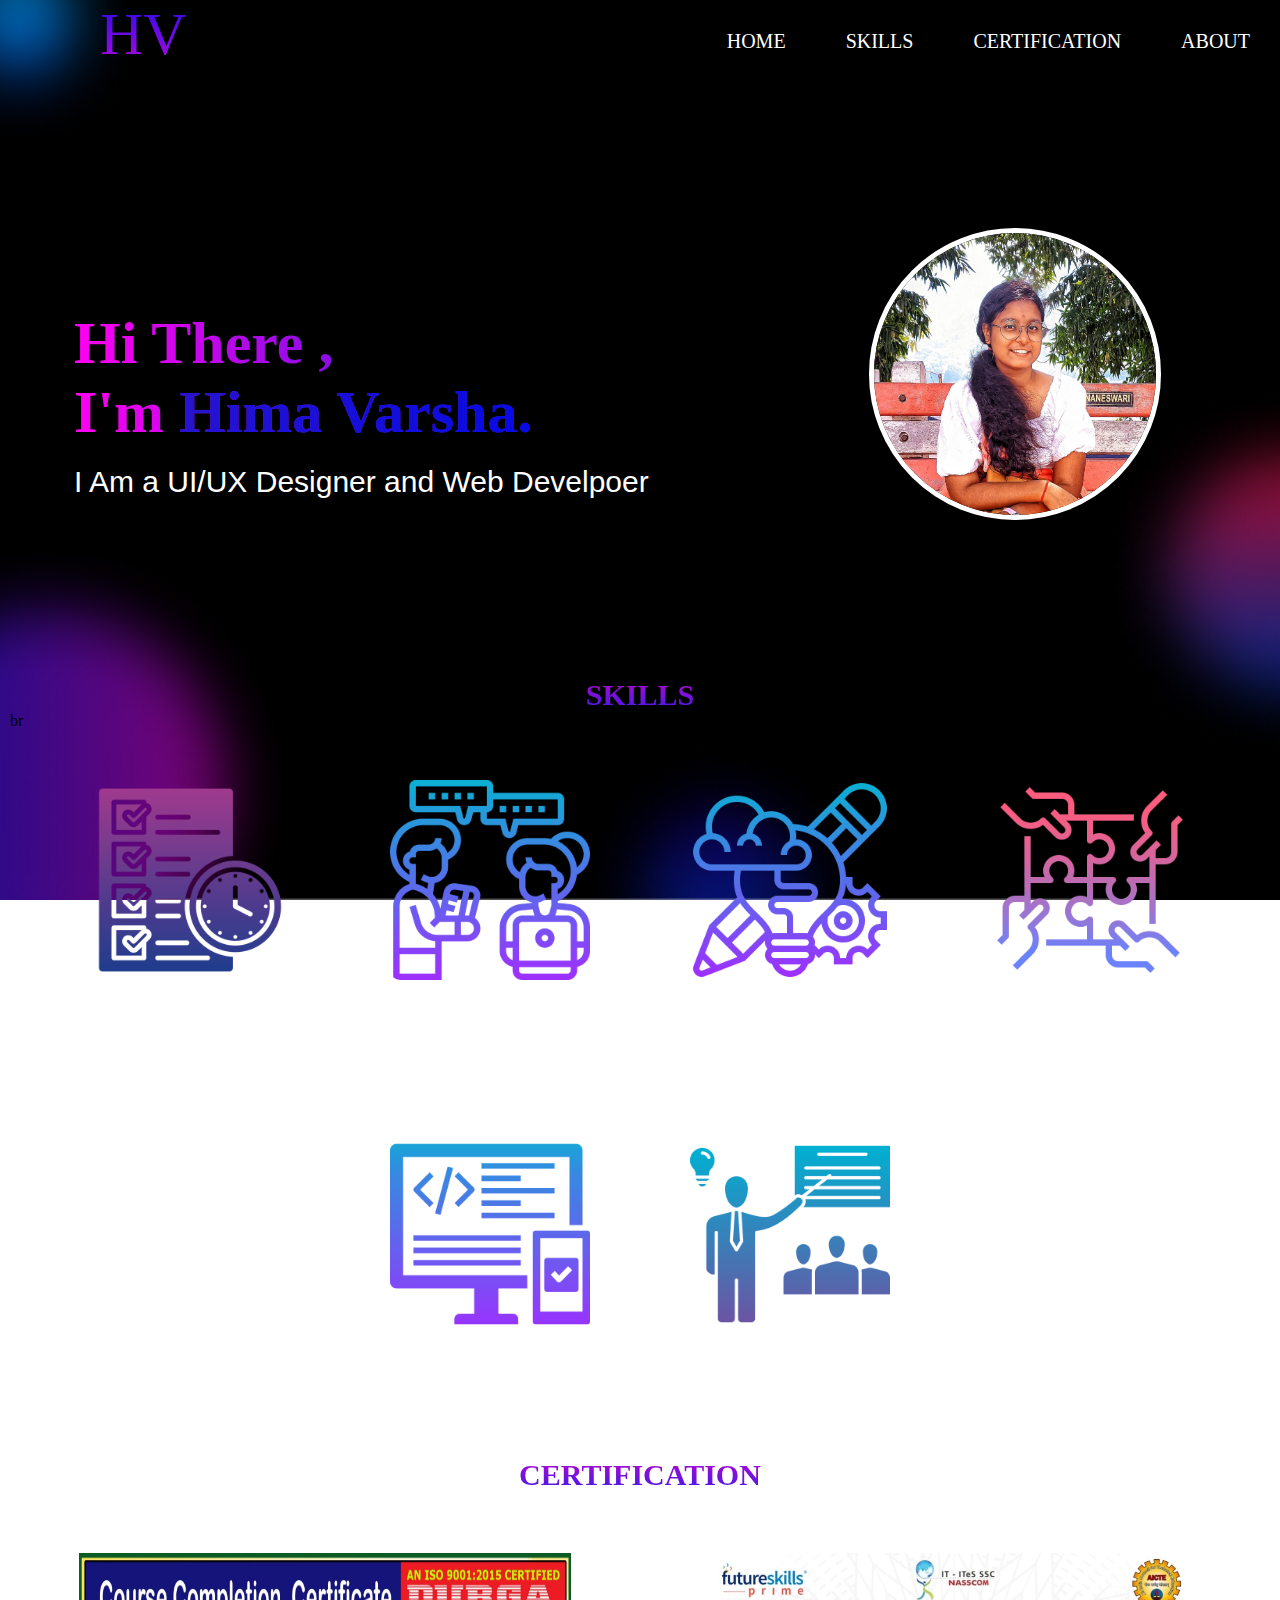
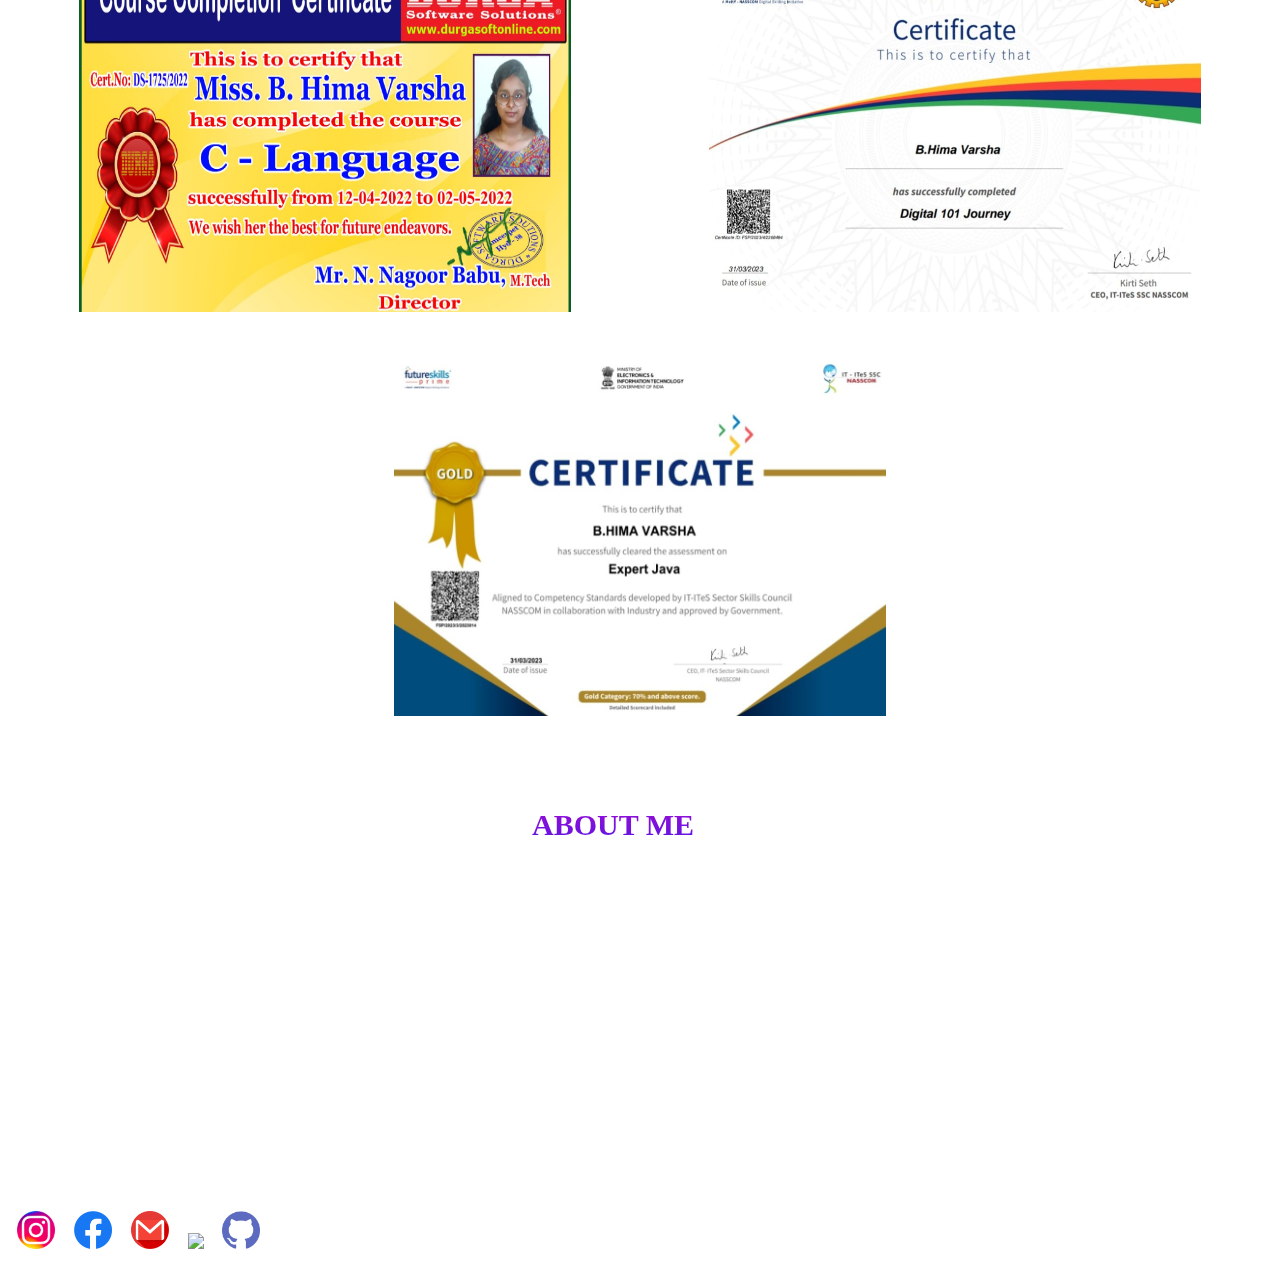
==== txon04/index.html @ f8bd03b8 "Add files via upload" ====
<!DOCTYPE html>
<html lang="en">
<head>
    <meta charset="UTF-8">
    <meta http-equiv="X-UA-Compatible" content="IE=edge">
    <meta name="viewport" content="width=device-width, initial-scale=1.0">
    <link rel="stylesheet" href="style.css">
    <title>Document</title>
</head>
<body>
    <div class="main">
        <div class="logo">
            HV
        </div>
        <ul class="list">
            <li><a href="#first">HOME</a></li>
            <li><a href="#second">SKILLS</a></li>
            <li><a href="#third">CERTIFICATION</a></li>
            <li><a href="#fourth">ABOUT</a></li>
            
        </ul>
    </div>
        <section id="first">
            <div id="divison">
                <div class="text">
                    <p class="one">Hi There ,<br>I'm <span class="two">Hima Varsha.</p>
                    <p class="three">I Am a UI/UX Designer and <wbr> Web Develpoer</p>
                </div>
                <div class="profile">
                    <img src="v profile.jpg" width="200px">
                </div>
            </div>
    <section id="second">
        <h2>SKILLS</h2>br
        <div class="next">
            <div class="tex">
                <img src="time.png" alt=""/>
                <p class="para">Time Management</p>
            </div>
            <div class="tex">
                <img src="communication.png" alt=""/>
                <p class="para">Communication</p>
            </div>
            <div class="tex">
                <img src="thinking.png" alt=""/>
                <p class="para">Creative Thinking</p>
            </div>
            <div class="tex">
                <img src="teamwork.png" alt=""/>
                <p class="para">Teamwork</p>
            </div>
            <div class="tex">
                <img src="designing.png" alt=""/>
                <p class="para">Designing</p>
            </div>
            <div class="tex">  
                <img src="leadership.png" alt=""/>
                <p class="para">Leadership</p>
            </div>      

        </div>
    </section>
    <section id="third">
        <h3>CERTIFICATION</h3><br><br>
        <div class="course">
            <img src="c language.jpg" class="certificate" alt="">
            <img src="digital.jpg" class="certificate" alt="">
            <img src="java.jpg" class="certificate" alt="">
        </div>
    </section>
    <section id="fourth">
        <h4>ABOUT ME</h4>
        <p class="contact">Hi, I'm Hima Varsha. I'm from Vizag. I'm an engineer and I love to design as well as develop a code. I also like to explore new things and listen to music. <br>
            I'm good at designing and also very passionate about my work.
            I like to design Websites.My favourite tool is Figma.
            I am keen to learn new things and progress in my career.
            </p>
        <p class="contact">
            Get in touch with me:</p> 
            <img src="Instagram.png" class="icon">
            <img src="facebook.png" class="icon">
            <img src="gmail.png" class="icon">
            <img src="Linkedin.png" class="icon">
            <img src="github.png" class="icon">
    </section>
</body>
</html>
---- txon04/style.css ----
*{
    margin: 0px;
    padding: 0px;
}
html,body{
    scroll-behavior: smooth;
}
body{
    background: url('background.png');
    background-size: cover;
    background-attachment: fixed;
}
.main{
    display: flex;
    justify-content: space-between;
}
.logo{
    font-size: 60px;
    font-family:'Times New Roman', Times, serif;
    margin-left: 100px;
    background: -webkit-linear-gradient(#250be9, #d009de);
    -webkit-background-clip: text;
    -webkit-text-fill-color: transparent;

}
.list{
    display: flex;
    justify-content: space-between;
    list-style-type: none;
}
.list li{
    margin: 30px;
}
.list a{
    text-decoration: none;
    color:white;
    font-size: 20px;
}
.body{
    width:600px;
    margin-left: auto;
    margin-right: auto;
   
    
}
#first{
     padding: 10px;
}
#divison
{
    display: flex;
    justify-content: space-between;
    flex-wrap: wrap;
    margin-bottom: 10vh;
}
.text
{
    width: 40vw;
    margin:24vh 0vw 0vh 5vw;
}
.one
{
    font-size: 60px;
    font-weight: bolder;
    font-family:'Times New Roman', Times, serif;
    background-image: linear-gradient(to right,rgb(255, 0, 242),rgb(23, 27, 214));
    -webkit-text-fill-color: transparent;
    -webkit-background-clip: text;
}
.two
{
    background-image: linear-gradient(to right,rgb(38, 19, 207),rgb(6, 10, 228));
    -webkit-text-fill-color: transparent;
    -webkit-background-clip: text;
}
.three
{
    font-size: 30px;
    color: white;
    width: 50vw;
    font-family:Arial, Helvetica, sans-serif;
    margin-top: 2vh;    
}
.profile
{
    margin: 5vw;
    margin-top: 15vh;
}
.profile img
{
    border-radius: 50%;
    width: 22vw;
    margin:0vh 5vh 0vh 5vh;
    border: 5px solid white;
}
#second{
    margin-bottom: 20px;
}
h2{
    font-size: 85px;
    background: -webkit-linear-gradient(#b709ce, #3f19eb);
    -webkit-background-clip: text;
    -webkit-text-fill-color: transparent; 
    text-align: center;
    font-size: 30px;

}
.next{
    display: flex;
    justify-content: center;
    align-items: center;
    flex-wrap: wrap;
}
.next img{
    width: 200px;
    margin: 50px;
    text-align: center;
    display: block;
    height: 200px;
    cursor: pointer;
    transition: 400ms;
    border-radius: 10px;
    box-sizing: border-box;
}
.next img:hover{
    transform: scale(1.03);
}
.para{
    text-align: center;
    margin: 26px;
    color: white;
    font-size: 25px;
}
h3{
    font-size:100px;
    background: -webkit-linear-gradient(#b709ce, #3f19eb);
    -webkit-background-clip: text;
    -webkit-text-fill-color: transparent; 
    text-align: center;
    font-size: 30px;
}
#third{
    margin-bottom: 30px;
}
.course{
    display: flex;
    justify-content: space-around;
    flex-wrap: wrap;
}
.certificate{
    width: 40vw;
    height:30vw;
    border-radius: 10px;
    box-sizing: border-box;
    border: 0px;
    justify-content: center;
    margin: 10px;
    padding: 10px;
    padding-top: 15px;
}
h4{
    text-align: center;
    font-size:30px;
    padding: 18px;
    background: -webkit-linear-gradient(#b709ce, #3f19eb);
    -webkit-background-clip: text;
    -webkit-text-fill-color: transparent; 
    font-family: 'Times New Roman', Times, serif;
}
.contact{
    text-align: justify;
    font-size: 30px;
    padding: 30px;
    color: white;
}
#fourth
{
    margin: 6vh 6vh 0vh 0vh;
    
    
}
#fourth,.contact
{
    font-family:'Franklin Gothic Medium', 'Arial Narrow', Arial, sans-serif;
    margin-bottom: 10px;
    font-weight: bolder;
}
.icon
{
    width: 3vw;
    margin: 6px;
    padding: 1px;

}
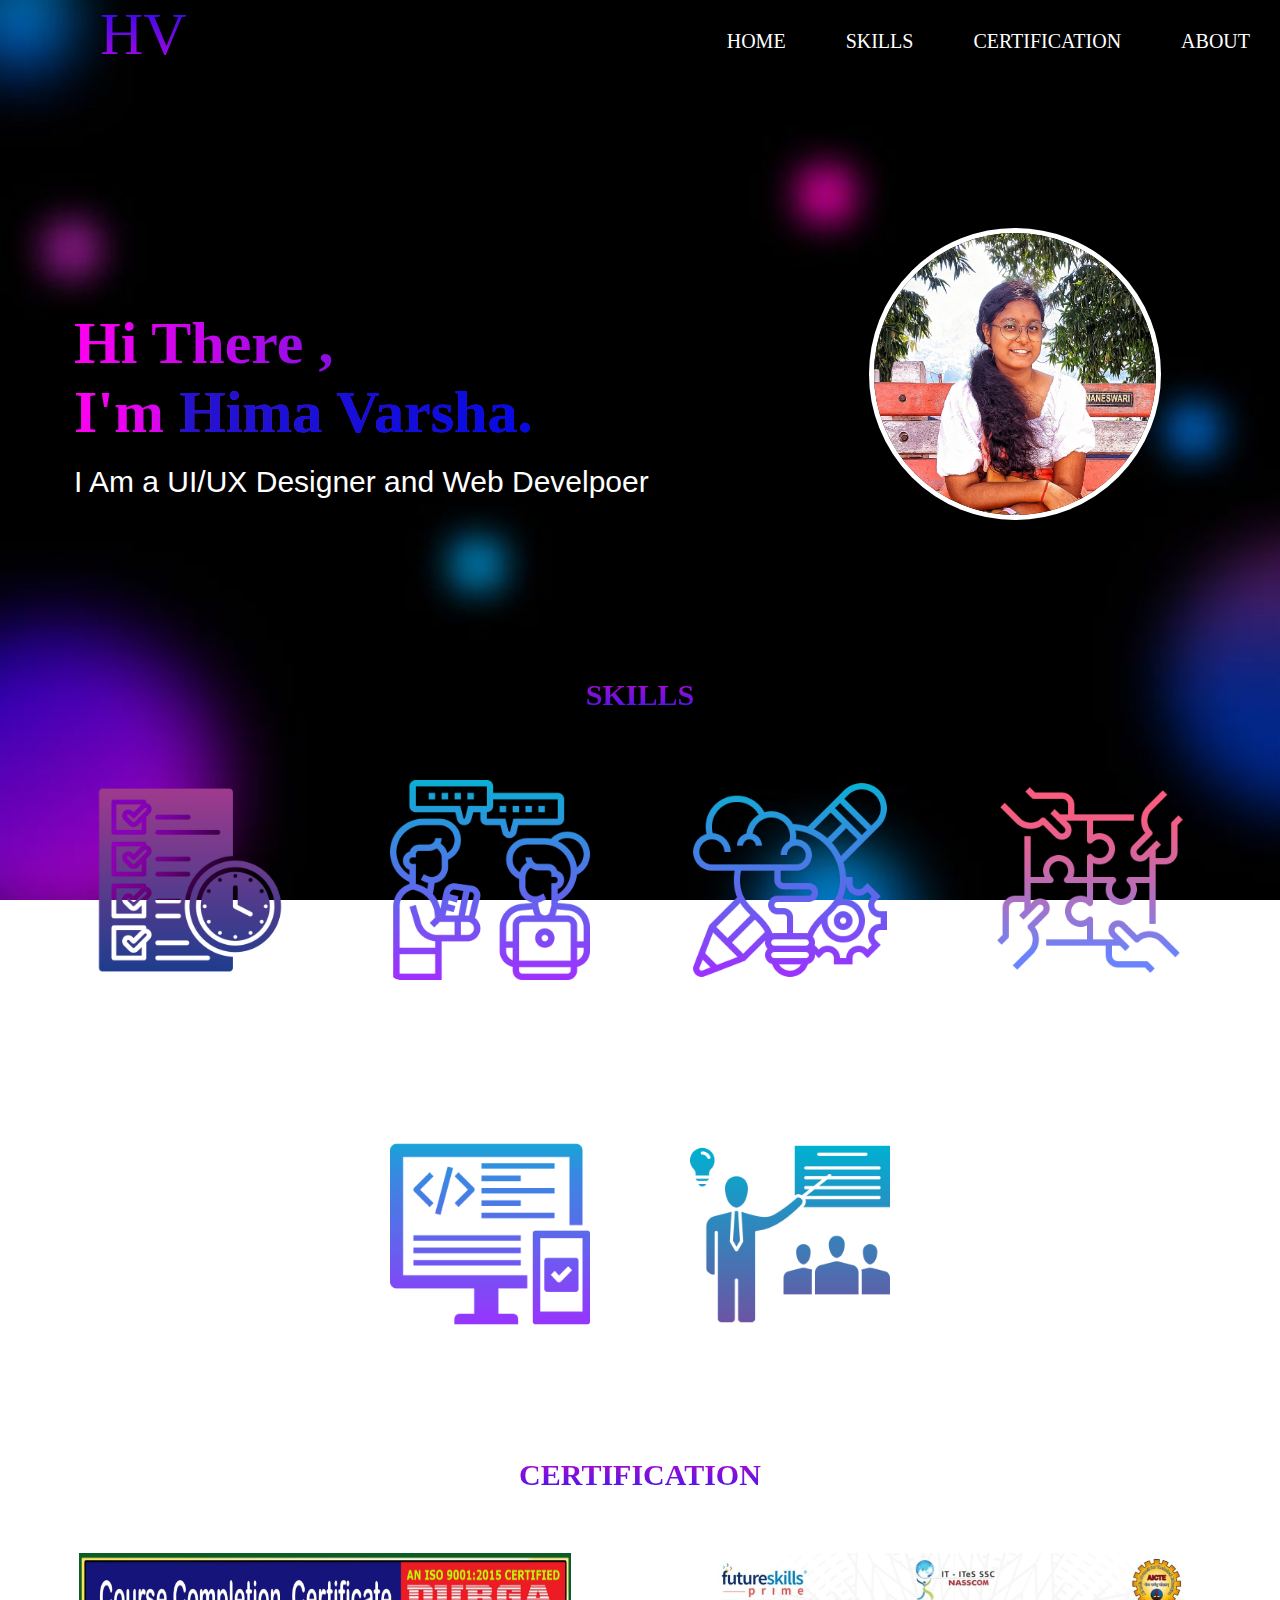
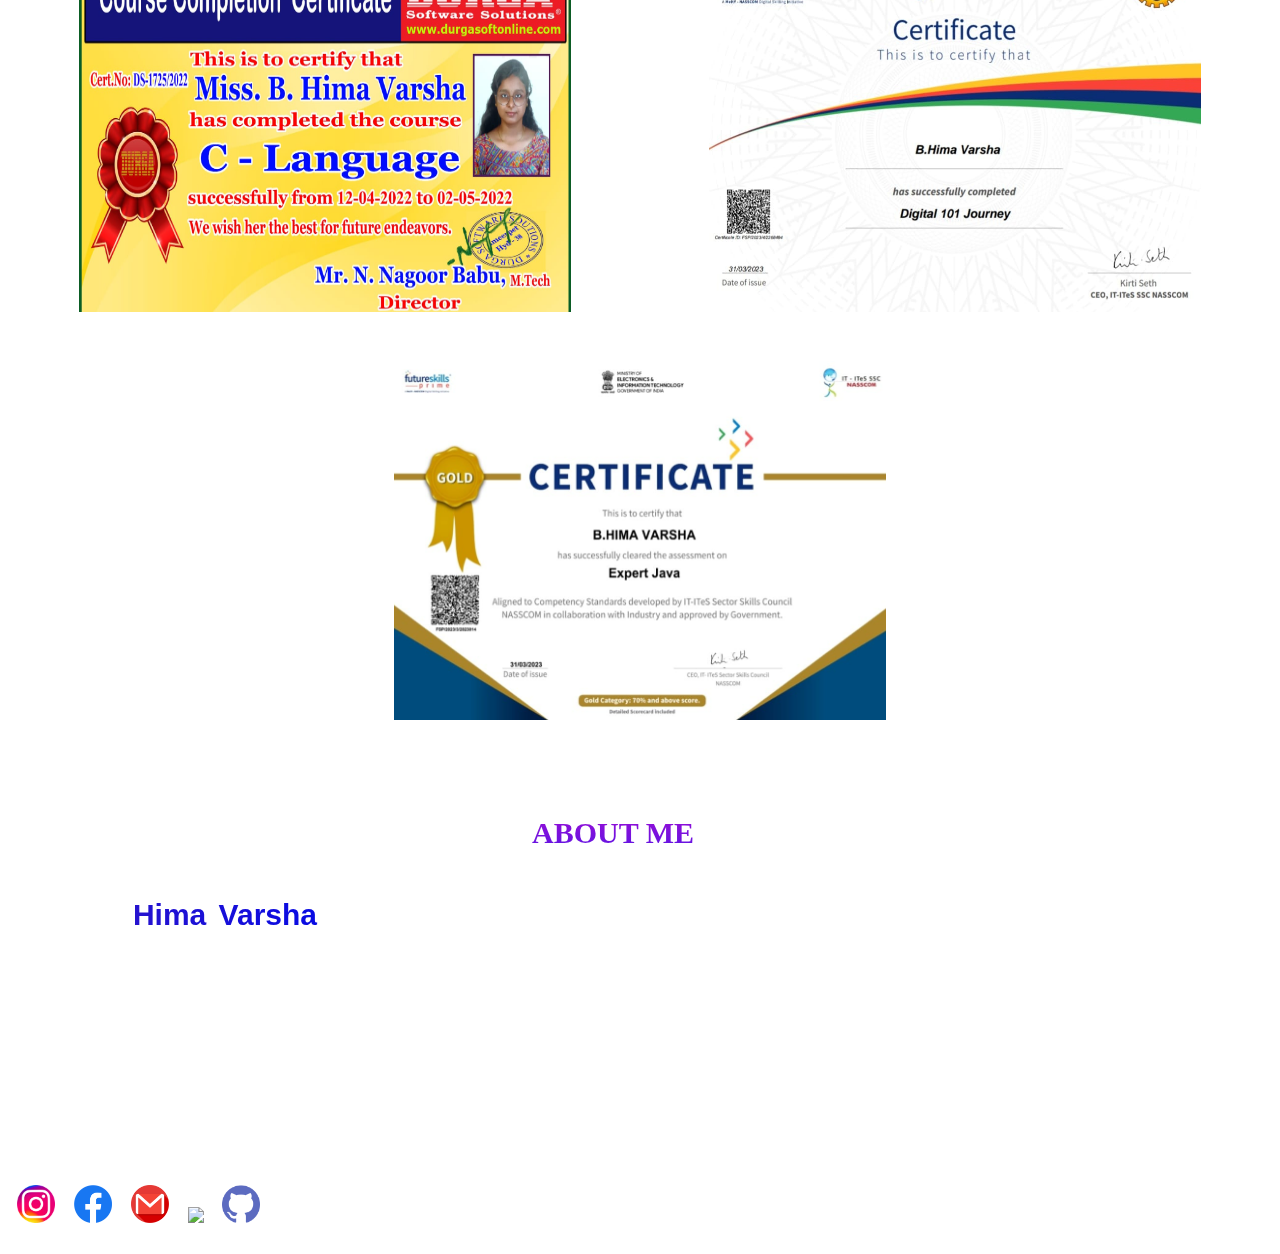
==== commit 60cc029f: "Add files via upload" ====
--- a/txon04/index.html
+++ b/txon04/index.html
@@ -31,7 +31,7 @@
                 </div>
             </div>
     <section id="second">
-        <h2>SKILLS</h2>br
+        <h2>SKILLS</h2><br>
         <div class="next">
             <div class="tex">
                 <img src="time.png" alt=""/>
@@ -63,18 +63,16 @@
     <section id="third">
         <h3>CERTIFICATION</h3><br><br>
         <div class="course">
-            <img src="c language.jpg" class="certificate" alt="">
-            <img src="digital.jpg" class="certificate" alt="">
-            <img src="java.jpg" class="certificate" alt="">
+            <a href="c language .pdf" target="_blank" download="c language .pdf "><img src="c language.jpg" class="certificate" alt=""></a>
+            <a href="digital.pdf" target="blank" download="digital.pdf"><img src="digital.jpg" class="certificate" alt=""></a>
+            <a href="java.pdf" target="_blank" download="java.pdf"><img src="java.jpg" class="certificate" alt=""></a>
         </div>
     </section>
     <section id="fourth">
         <h4>ABOUT ME</h4>
-        <p class="contact">Hi, I'm Hima Varsha. I'm from Vizag. I'm an engineer and I love to design as well as develop a code. I also like to explore new things and listen to music. <br>
-            I'm good at designing and also very passionate about my work.
-            I like to design Websites.My favourite tool is Figma.
-            I am keen to learn new things and progress in my career.
-            </p>
+        <p class="contact">Hi,I'm <span class="two">Hima Varsha </span>from Visakapatnam.I'm a Cse student and I love to design interfaces and build web pages.I am having 
+            a good knowledge in web technology.Some websites and mini projects are done by me.<br>I'm a good designer and also very passionate about my work.
+        </p>
         <p class="contact">
             Get in touch with me:</p> 
             <img src="Instagram.png" class="icon">
--- a/txon04/style.css
+++ b/txon04/style.css
@@ -6,7 +6,7 @@
     scroll-behavior: smooth;
 }
 body{
-    background: url('background.png');
+    background: url('back.jpg');
     background-size: cover;
     background-attachment: fixed;
 }
@@ -30,6 +30,14 @@
 }
 .list li{
     margin: 30px;
+}
+.list li a:hover{
+    box-sizing: border-box;
+    background: -webkit-linear-gradient(#250be9, #d009de);
+    -webkit-background-clip: text;
+    -webkit-text-fill-color: transparent;
+    font-size: 19px;
+    border-bottom: white;
 }
 .list a{
     text-decoration: none;
@@ -158,6 +166,9 @@
     padding: 10px;
     padding-top: 15px;
 }
+.certificate:active{
+    opacity: 0.3;
+}
 h4{
     text-align: center;
     font-size:30px;
@@ -181,7 +192,7 @@
 }
 #fourth,.contact
 {
-    font-family:'Franklin Gothic Medium', 'Arial Narrow', Arial, sans-serif;
+    font-family:'Trebuchet MS', 'Lucida Sans Unicode', 'Lucida Grande', 'Lucida Sans', Arial, sans-serif;
     margin-bottom: 10px;
     font-weight: bolder;
 }
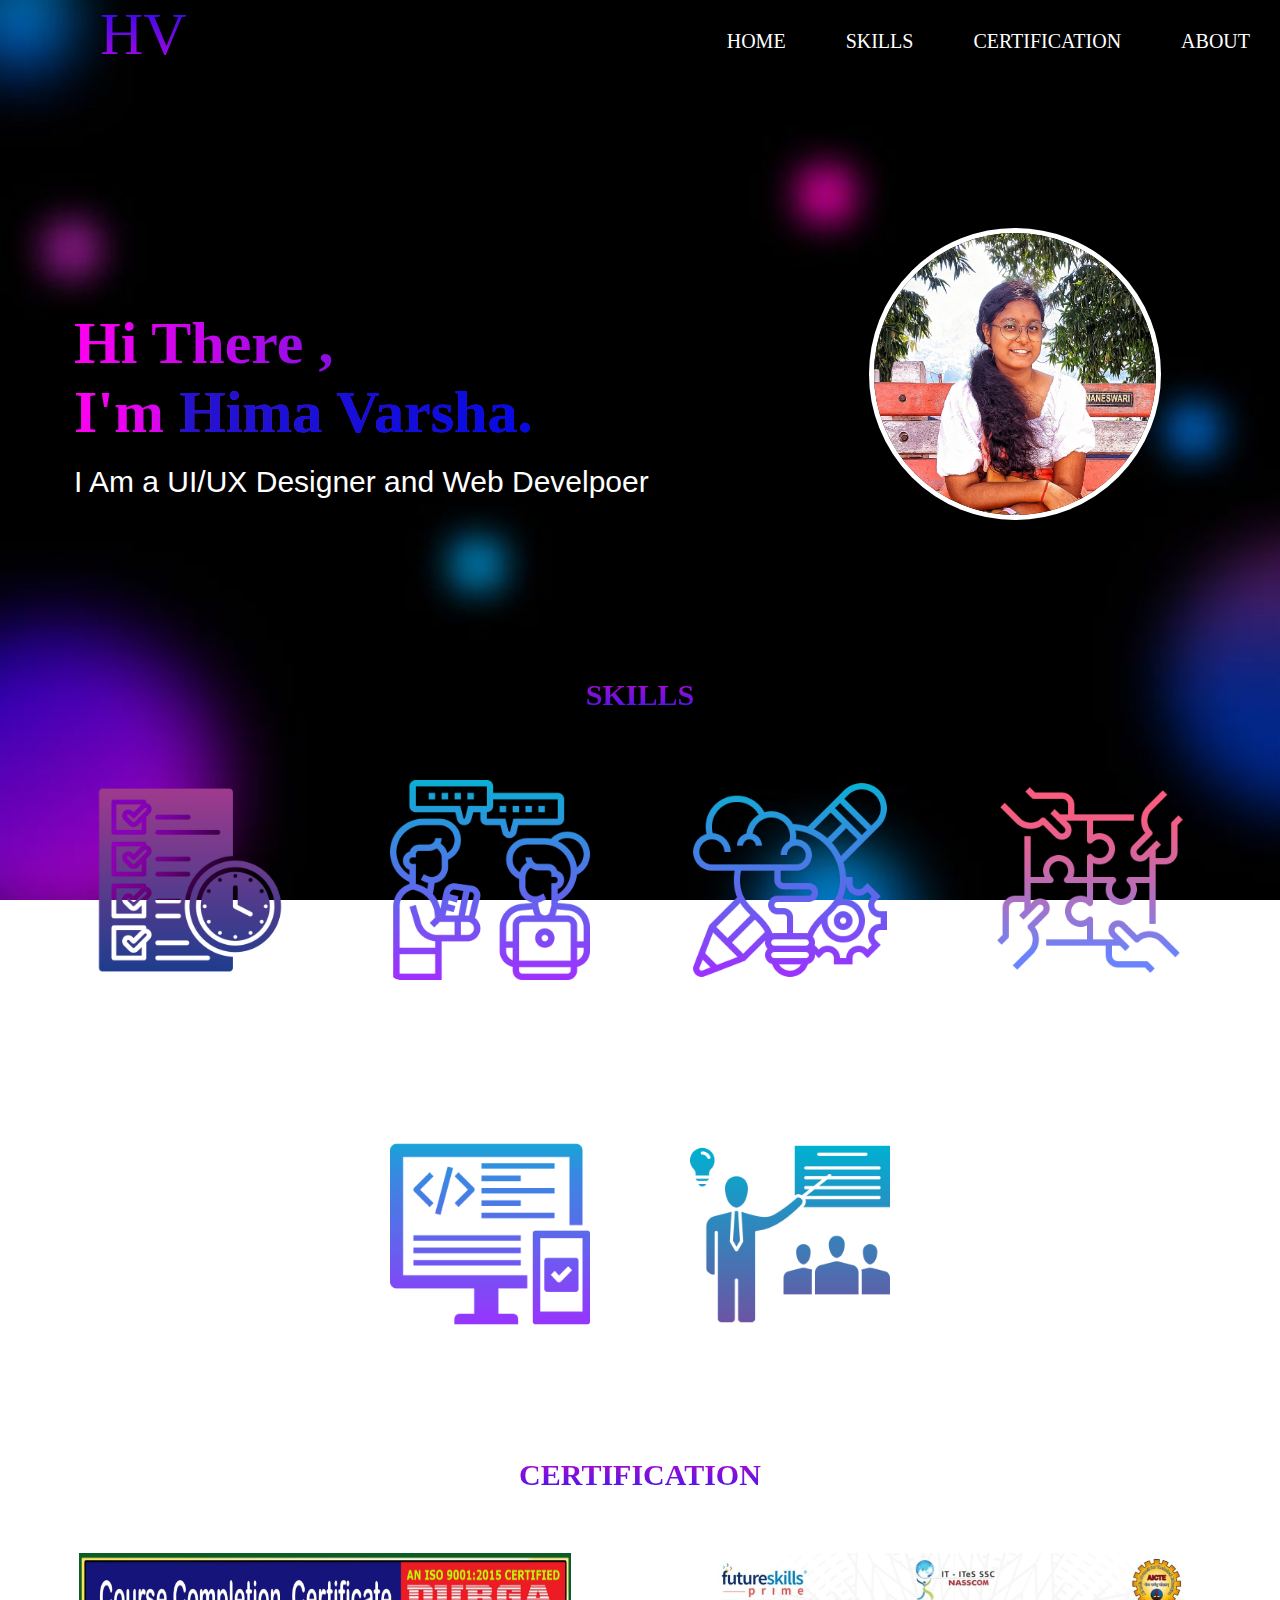
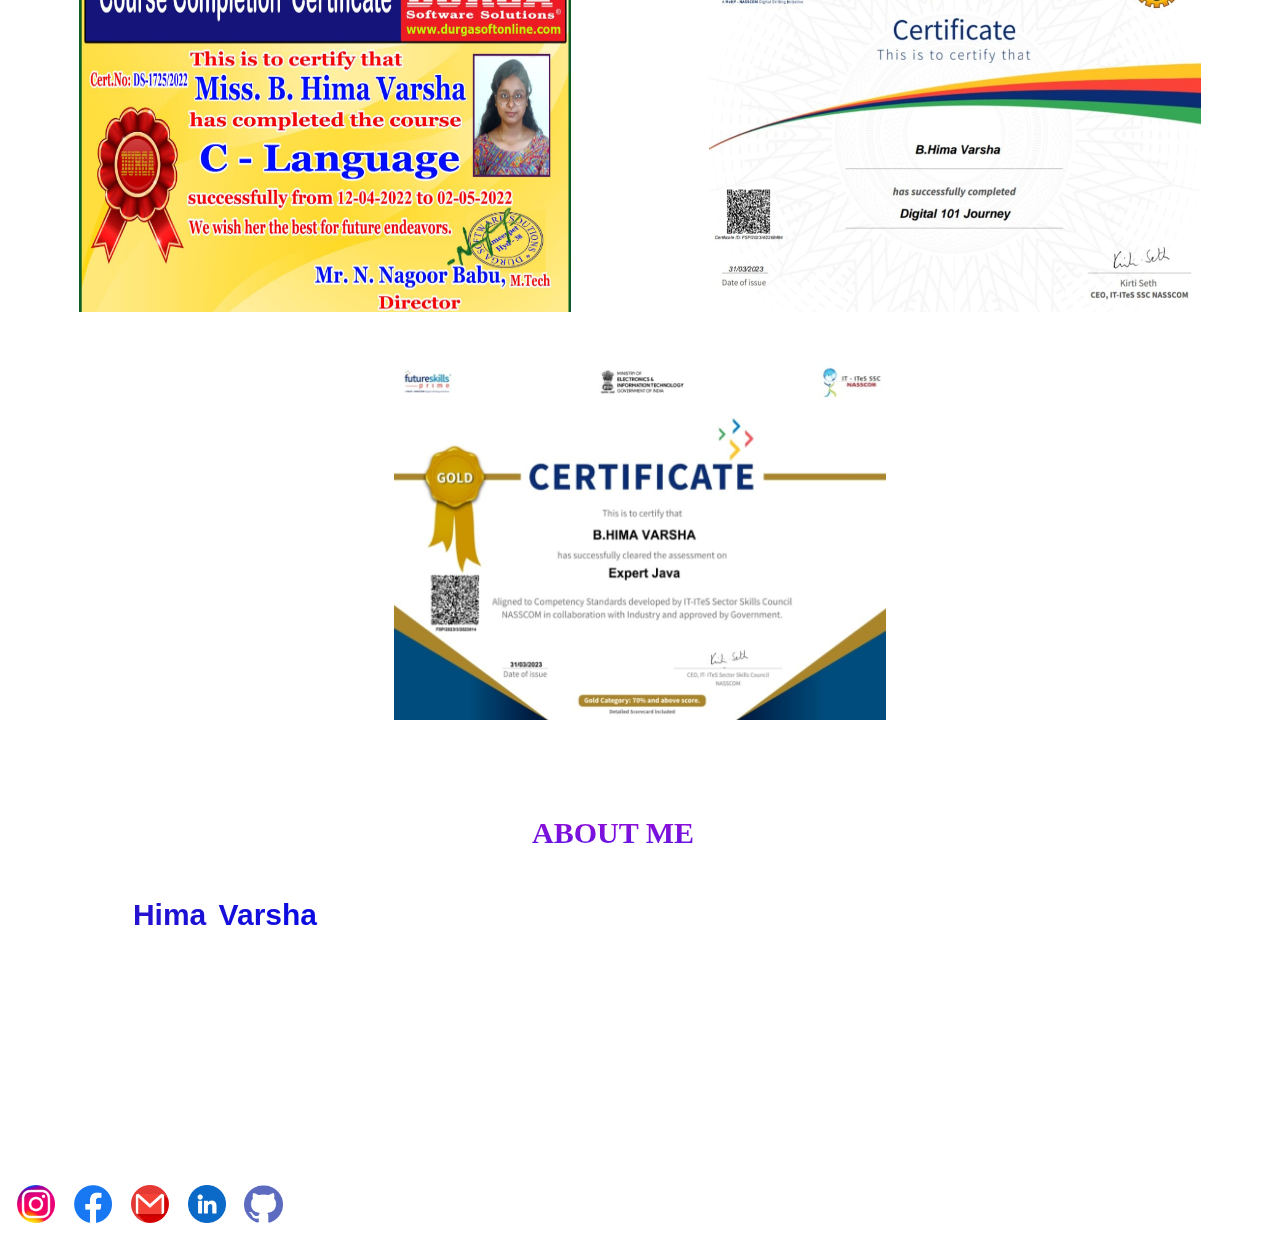
==== commit 952bd3dc: "Add files via upload" ====
--- a/txon04/index.html
+++ b/txon04/index.html
@@ -78,7 +78,7 @@
             <img src="Instagram.png" class="icon">
             <img src="facebook.png" class="icon">
             <img src="gmail.png" class="icon">
-            <img src="Linkedin.png" class="icon">
+            <img src="linkedin (2).png" class="icon">
             <img src="github.png" class="icon">
     </section>
 </body>
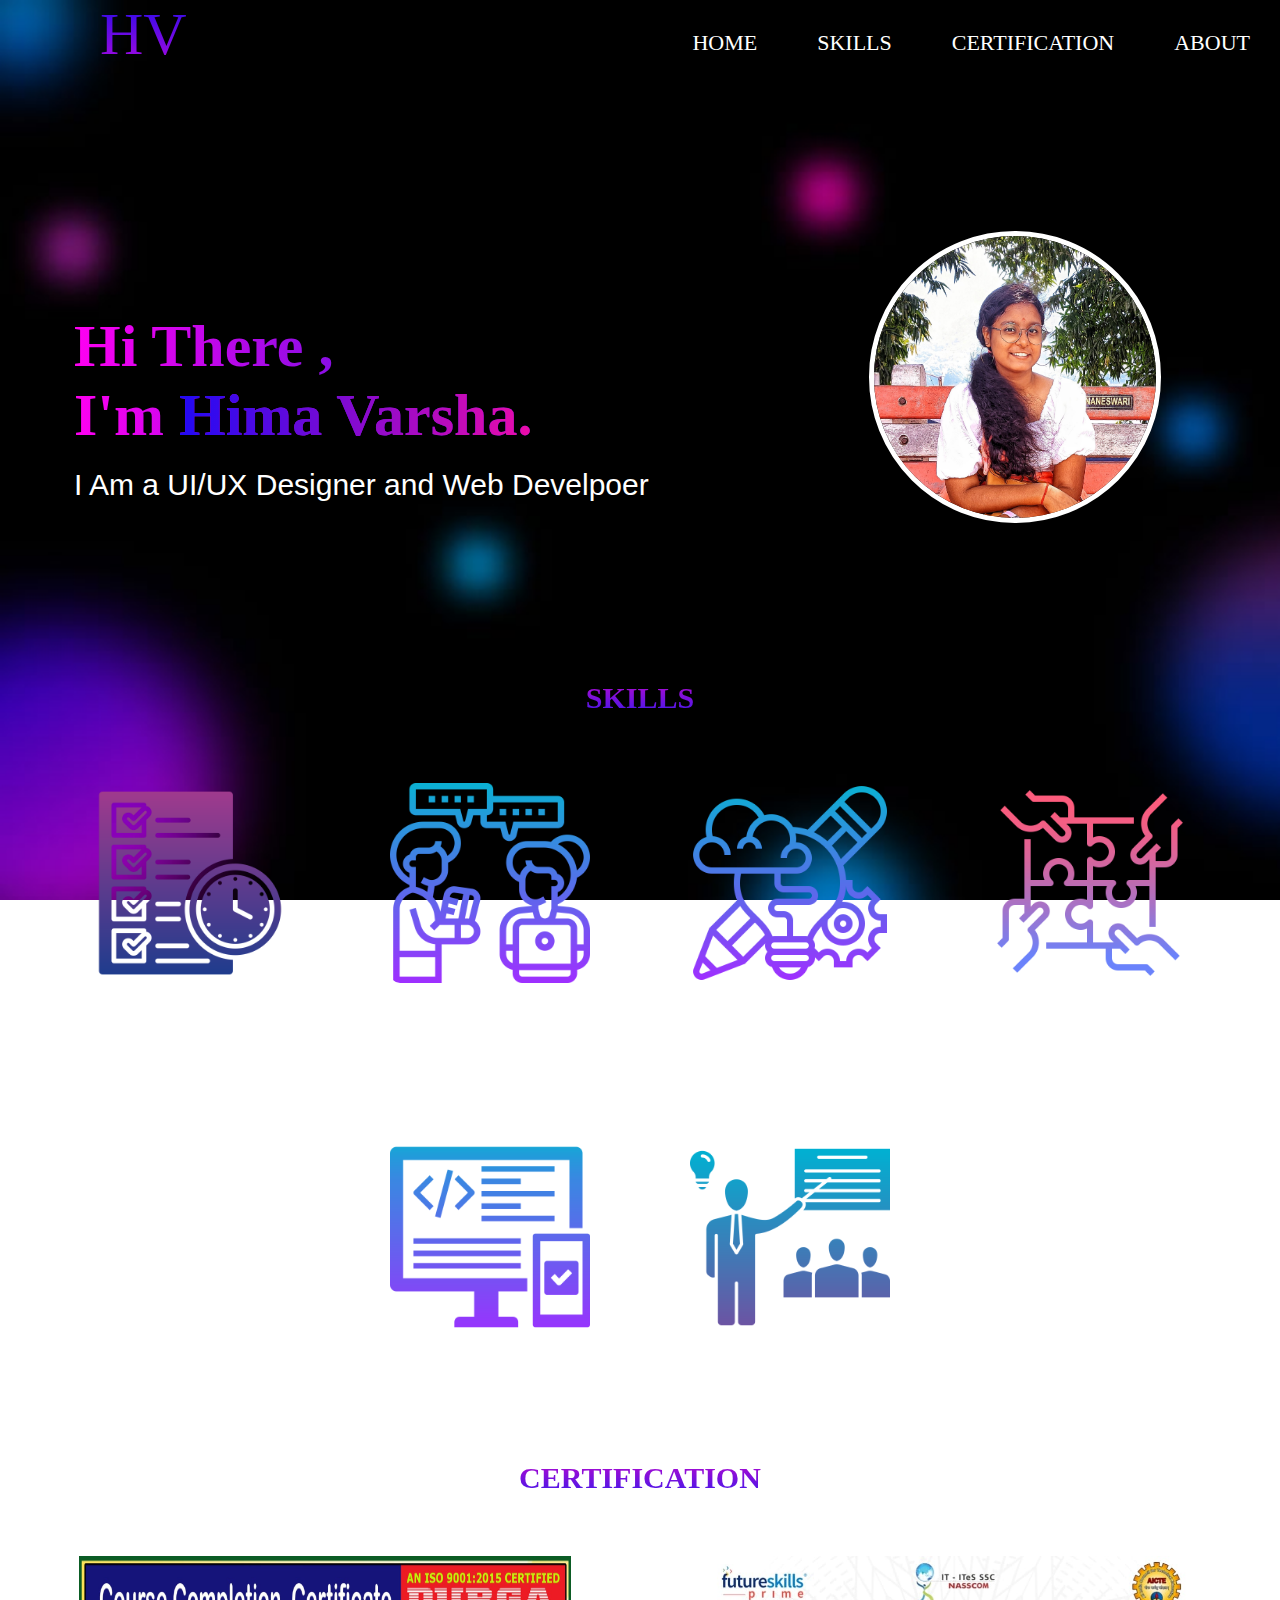
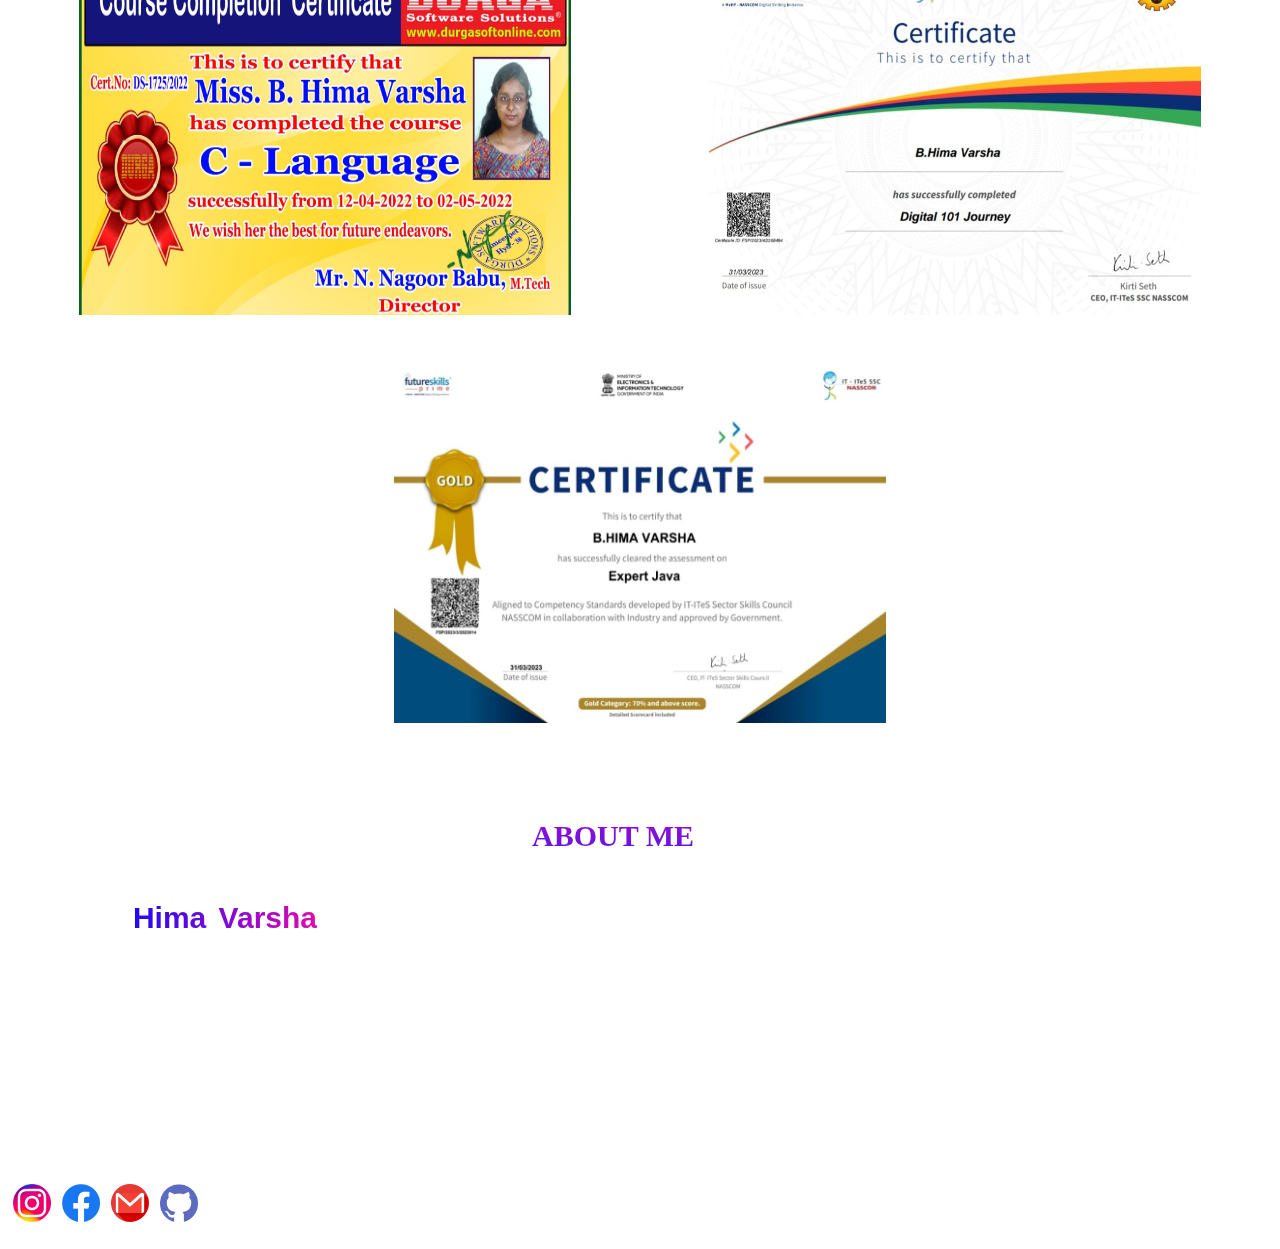
==== commit 3cabc87f: "Add files via upload" ====
--- a/txon04/index.html
+++ b/txon04/index.html
@@ -75,11 +75,10 @@
         </p>
         <p class="contact">
             Get in touch with me:</p> 
-            <img src="Instagram.png" class="icon">
-            <img src="facebook.png" class="icon">
+           <a href="https://www.instagram.com/they_call_me_varsha_/" target="_blank"> <img src="Instagram.png" class="icon"></a>
+           <a href="https://www.facebook.com/profile.php?id=100081318382356" target="_blank"><img src="facebook.png" class="icon"></a> 
             <img src="gmail.png" class="icon">
-            <img src="linkedin (2).png" class="icon">
-            <img src="github.png" class="icon">
+           <a href="https://github.com/varsha-0228" target="_blank"><img src="github.png" class="icon"></a> 
     </section>
 </body>
 </html>--- a/txon04/style.css
+++ b/txon04/style.css
@@ -36,13 +36,13 @@
     background: -webkit-linear-gradient(#250be9, #d009de);
     -webkit-background-clip: text;
     -webkit-text-fill-color: transparent;
-    font-size: 19px;
+    font-size: 21px;
     border-bottom: white;
 }
 .list a{
     text-decoration: none;
     color:white;
-    font-size: 20px;
+    font-size: 22px;
 }
 .body{
     width:600px;
@@ -77,7 +77,7 @@
 }
 .two
 {
-    background-image: linear-gradient(to right,rgb(38, 19, 207),rgb(6, 10, 228));
+    background-image: linear-gradient(to right,rgb(32, 9, 245),rgb(236, 12, 169));
     -webkit-text-fill-color: transparent;
     -webkit-background-clip: text;
 }
@@ -199,12 +199,11 @@
 .icon
 {
     width: 3vw;
-    margin: 6px;
-    padding: 1px;
-
-}
-
-
-
-
-
+    margin: 3px;
+
+}
+
+
+
+
+
